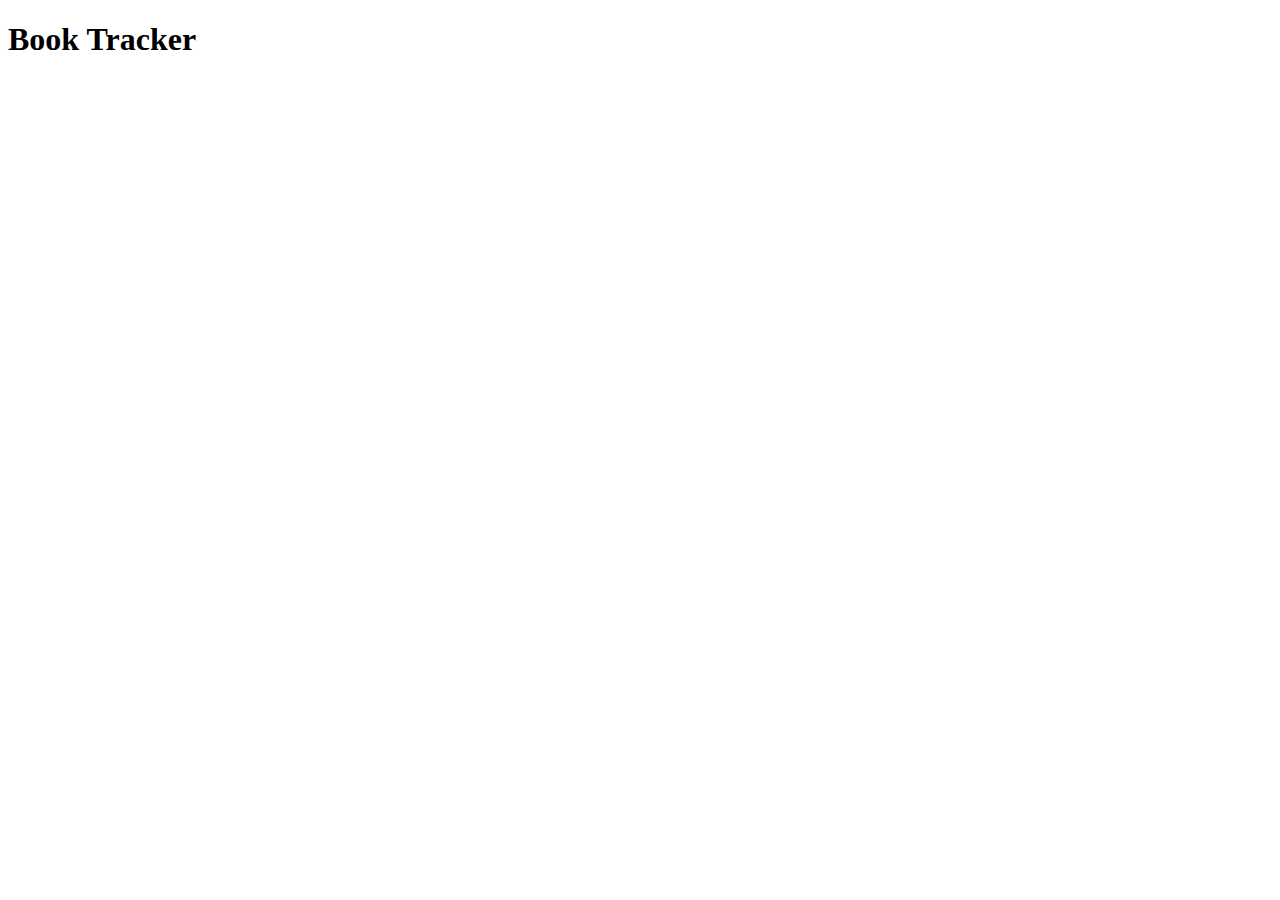
==== client/index.html @ c0938366 "DB" ====
<!DOCTYPE html>
<html lang="en">
<head>
    <meta charset="UTF-8">
    <meta name="viewport" content="width=device-width, initial-scale=1.0">
    <title>Book Tracker</title>
</head>
<body>
    <h1>Book Tracker</h1>
    <script type="module">
        import { getBooks, addBook, updateBook, deleteBook } from "/server/booksAPI.js";
        import { getUsers, addUser, authenticateUser } from "/server/usersAPI.js";

        console.log("📚 Testing Books API:");
        console.log("All Books:", getBooks());

        console.log("➕ Adding a new book...");
        addBook("New Book", "John Doe", "To Read", "A sample book", 2024);
        console.log("All Books after adding:", getBooks());

        console.log("📝 Updating book...");
        updateBook(1, { status: "Reading" });
        console.log("All Books after update:", getBooks());

        console.log("❌ Deleting book...");
        deleteBook(1);
        console.log("All Books after delete:", getBooks());

        console.log("👤 Testing Users API:");
        console.log("All Users:", getUsers());

        console.log("➕ Adding a new user...");
        addUser("newuser", "mypassword");
        console.log("All Users after adding:", getUsers());

        console.log("🔑 Authenticating user...");
        console.log(authenticateUser("newuser", "mypassword")); // אמור להחזיר את המשתמש
        console.log(authenticateUser("wronguser", "wrongpassword")); // אמור להחזיר null או שגיאה
    </script>
</body>
</html>
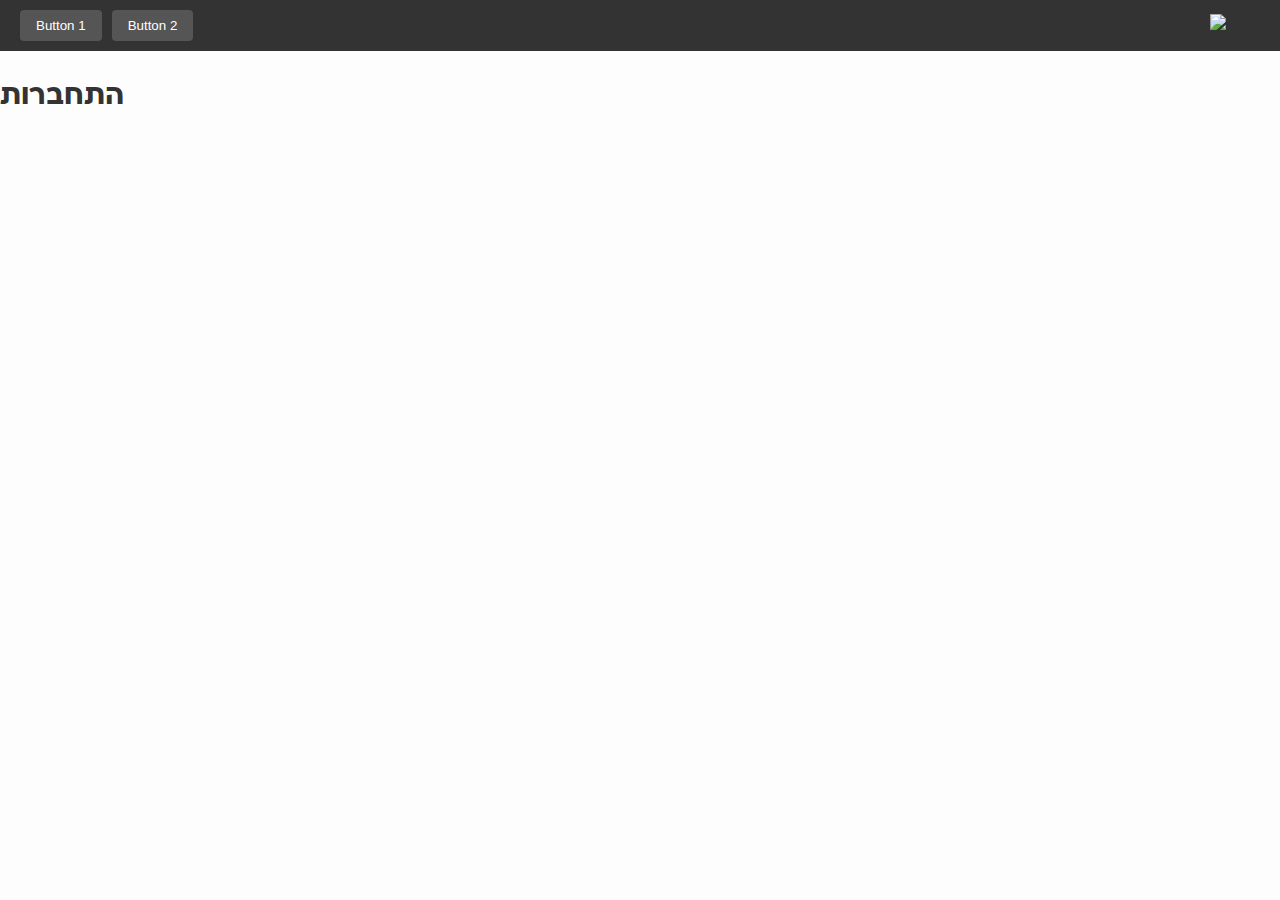
==== commit ecb99d30: "start the index" ====
--- a/client/index.html
+++ b/client/index.html
@@ -4,38 +4,28 @@
     <meta charset="UTF-8">
     <meta name="viewport" content="width=device-width, initial-scale=1.0">
     <title>Book Tracker</title>
+    <link rel="stylesheet" href="../CSS/index.css">
+    <link rel="stylesheet" href="../CSS/main.css">
 </head>
 <body>
-    <h1>Book Tracker</h1>
-    <script type="module">
-        import { getBooks, addBook, updateBook, deleteBook } from "/server/booksAPI.js";
-        import { getUsers, addUser, authenticateUser } from "/server/usersAPI.js";
+    
+    
+    <!-- Navigation Bar -->
+    <nav class="navbar">
+      <!-- Left side: Two buttons -->
+      <div class="left-buttons">
+        <button>Button 1</button>
+        <button>Button 2</button>
+      </div>
 
-        console.log("📚 Testing Books API:");
-        console.log("All Books:", getBooks());
+      <!-- Right side: Logo -->
+      <div class="logo">
+        <img src="logo.png" alt="Logo" />
+      </div>
+    </nav>
 
-        console.log("➕ Adding a new book...");
-        addBook("New Book", "John Doe", "To Read", "A sample book", 2024);
-        console.log("All Books after adding:", getBooks());
+    <h1>התחברות</h1>
+     
 
-        console.log("📝 Updating book...");
-        updateBook(1, { status: "Reading" });
-        console.log("All Books after update:", getBooks());
-
-        console.log("❌ Deleting book...");
-        deleteBook(1);
-        console.log("All Books after delete:", getBooks());
-
-        console.log("👤 Testing Users API:");
-        console.log("All Users:", getUsers());
-
-        console.log("➕ Adding a new user...");
-        addUser("newuser", "mypassword");
-        console.log("All Users after adding:", getUsers());
-
-        console.log("🔑 Authenticating user...");
-        console.log(authenticateUser("newuser", "mypassword")); // אמור להחזיר את המשתמש
-        console.log(authenticateUser("wronguser", "wrongpassword")); // אמור להחזיר null או שגיאה
-    </script>
 </body>
 </html>
--- a/CSS/index.css
+++ b/CSS/index.css
@@ -0,0 +1,46 @@
+
+
+body {
+    margin: 0;
+    background-color: #fdfdfd;
+    color: #333;
+    background-size: cover; /* Ensures the image covers the entire screen */
+    background-position: center; /* Centers the image */
+    background-repeat: no-repeat; /* Prevents the image from repeating */
+    font-family: 'Ploni', sans-serif;
+    font-weight: 300;
+}
+
+/* Navbar container */
+.navbar {
+    display: flex;
+    justify-content: space-between; /* Left and right sections */
+    align-items: center; /* Vertical alignment */
+    background-color: #333;
+    padding: 10px 20px;
+}
+  
+/* Left side: Buttons container */
+.left-buttons {
+    display: flex;
+    gap: 10px;
+}
+  
+/* Styling for the buttons */
+.left-buttons button {
+    padding: 8px 16px;
+    background-color: #555;
+    color: white;
+    border: none;
+    border-radius: 4px;
+    cursor: pointer;
+}
+  
+.left-buttons button:hover {
+    background-color: #777;
+}
+  
+/* Right side: Logo container */
+.logo img {
+    height: 40px; /* Adjust as needed */
+}--- a/CSS/main.css
+++ b/CSS/main.css
@@ -0,0 +1,34 @@
+/* Light Weight (300) */
+@font-face {
+    font-family: 'Ploni';
+    src: url('../FONTS/ploni-aaa-200-OFFICE.ttf') format('truetype');
+    font-weight: 200;
+}
+
+@font-face {
+    font-family: 'Ploni';
+    src: url('../FONTS/ploni-aaa-300-OFFICE.ttf') format('truetype');
+    font-weight: 300;
+}
+  
+/* Regular Weight (400) */
+@font-face {
+    font-family: 'Ploni';
+    src: url('../FONTS/ploni-aaa-400-OFFICE.ttf') format('truetype');
+    font-weight: 400;
+}
+  
+/* Medium Weight (500) */
+@font-face {
+    font-family: 'Ploni';
+    src: url('../FONTS/ploni-aaa-500-OFFICE.ttf') format('truetype');
+    font-weight: 500;
+}
+  
+/* Bold Weight (700) */
+@font-face {
+    font-family: 'Ploni';
+    src: url('../FONTS/ploni-aaa-700-OFFICE.ttf') format('truetype');
+    font-weight: 700;
+}
+  
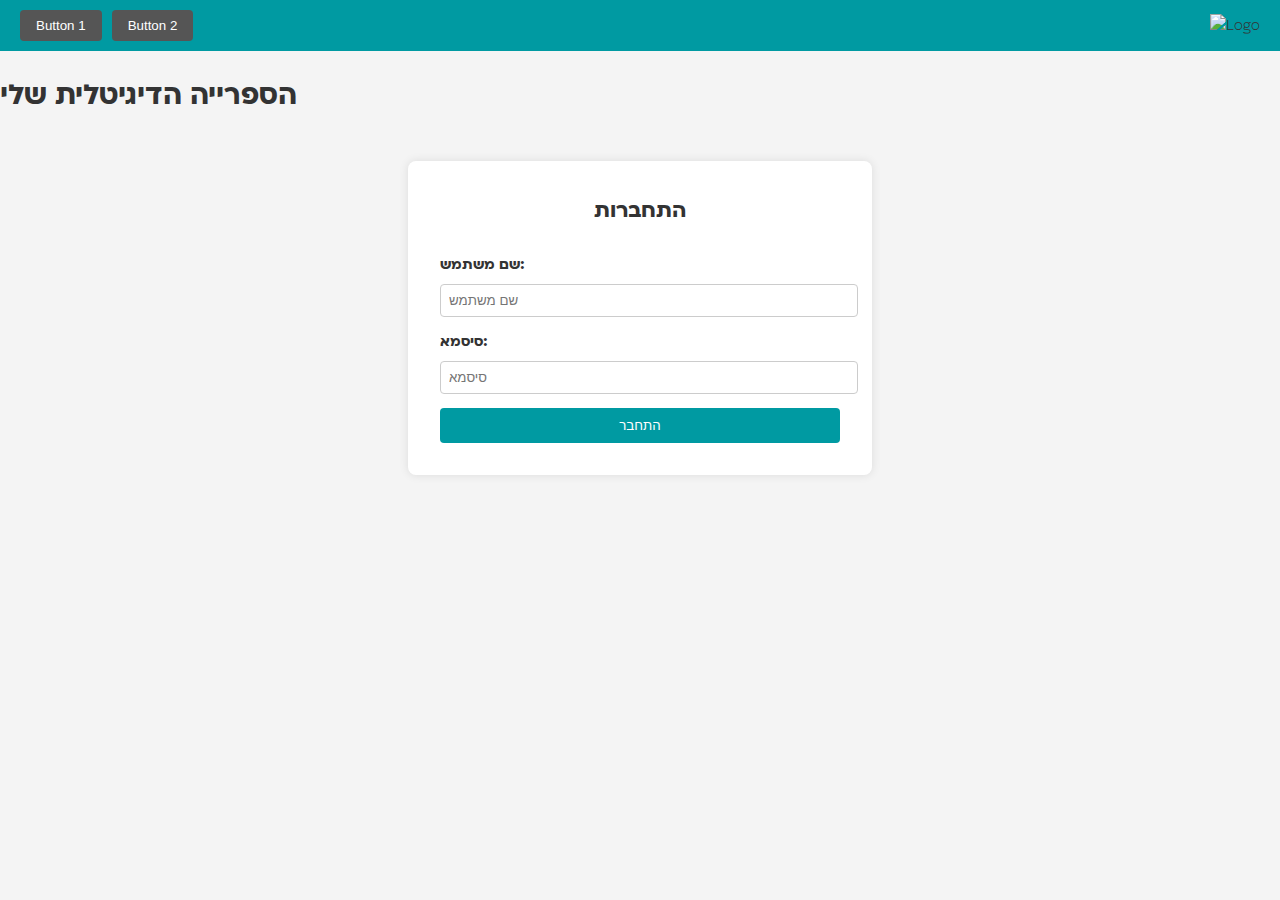
==== commit 8fe65477: "another cahnges" ====
--- a/client/index.html
+++ b/client/index.html
@@ -8,8 +8,7 @@
     <link rel="stylesheet" href="../CSS/main.css">
 </head>
 <body>
-    
-    
+
     <!-- Navigation Bar -->
     <nav class="navbar">
       <!-- Left side: Two buttons -->
@@ -17,15 +16,27 @@
         <button>Button 1</button>
         <button>Button 2</button>
       </div>
-
       <!-- Right side: Logo -->
       <div class="logo">
         <img src="logo.png" alt="Logo" />
       </div>
     </nav>
 
-    <h1>התחברות</h1>
-     
-
-</body>
-</html>
+    <h1>הספרייה הדיגיטלית שלי</h1>
+  
+    <!-- Login Section -->
+    <section class="login-section">
+      <form class="login-form">
+        <h2>התחברות</h2>
+        <label for="username">שם משתמש:</label>
+        <input type="text" id="username" name="username" placeholder="שם משתמש" required>
+        
+        <label for="password">סיסמא:</label>
+        <input type="password" id="password" name="password" placeholder="סיסמא" required>
+        
+        <button type="submit">התחבר</button>
+      </form>
+    </section>
+  
+  </body>
+  </html>
--- a/CSS/index.css
+++ b/CSS/index.css
@@ -2,13 +2,16 @@
 
 body {
     margin: 0;
-    background-color: #fdfdfd;
+    background-color: #f4f4f4;
     color: #333;
     background-size: cover; /* Ensures the image covers the entire screen */
     background-position: center; /* Centers the image */
     background-repeat: no-repeat; /* Prevents the image from repeating */
     font-family: 'Ploni', sans-serif;
     font-weight: 300;
+    justify-content: center;
+    align-items: center;
+    
 }
 
 /* Navbar container */
@@ -16,7 +19,7 @@
     display: flex;
     justify-content: space-between; /* Left and right sections */
     align-items: center; /* Vertical alignment */
-    background-color: #333;
+    background-color: #009aa2;
     padding: 10px 20px;
 }
   
@@ -43,4 +46,60 @@
 /* Right side: Logo container */
 .logo img {
     height: 40px; /* Adjust as needed */
+}
+
+h1{
+    display: flex;
+}
+
+/* Login Section Styling */
+.login-section {
+    display: flex;
+    justify-content: center;
+    align-items: center;
+    padding: 20px;
+}
+  
+  /* Login Form Styling */
+.login-form {
+    background-color: #fff;
+    padding: 2em;
+    border-radius: 8px;
+    box-shadow: 0 0 10px rgba(0, 0, 0, 0.1);
+    width: 100%;
+    max-width: 400px;
+}
+  
+.login-form h2 {
+    margin-top: 0;
+    margin-bottom: 1em;
+    text-align: center;
+}
+
+.login-form label {
+    display: block;
+    margin-bottom: 0.5em;
+    font-weight: bold;
+}
+
+.login-form input {
+    width: 100%;
+    padding: 8px;
+    margin-bottom: 1em;
+    border: 1px solid #ccc;
+    border-radius: 4px;
+}
+  
+.login-form button {
+    width: 100%;
+    padding: 10px;
+    background-color: #009aa2;
+    color: #fff;
+    border: none;
+    border-radius: 4px;
+    cursor: pointer;
+}
+  
+.login-form button:hover {
+    background-color: #009aa2;
 }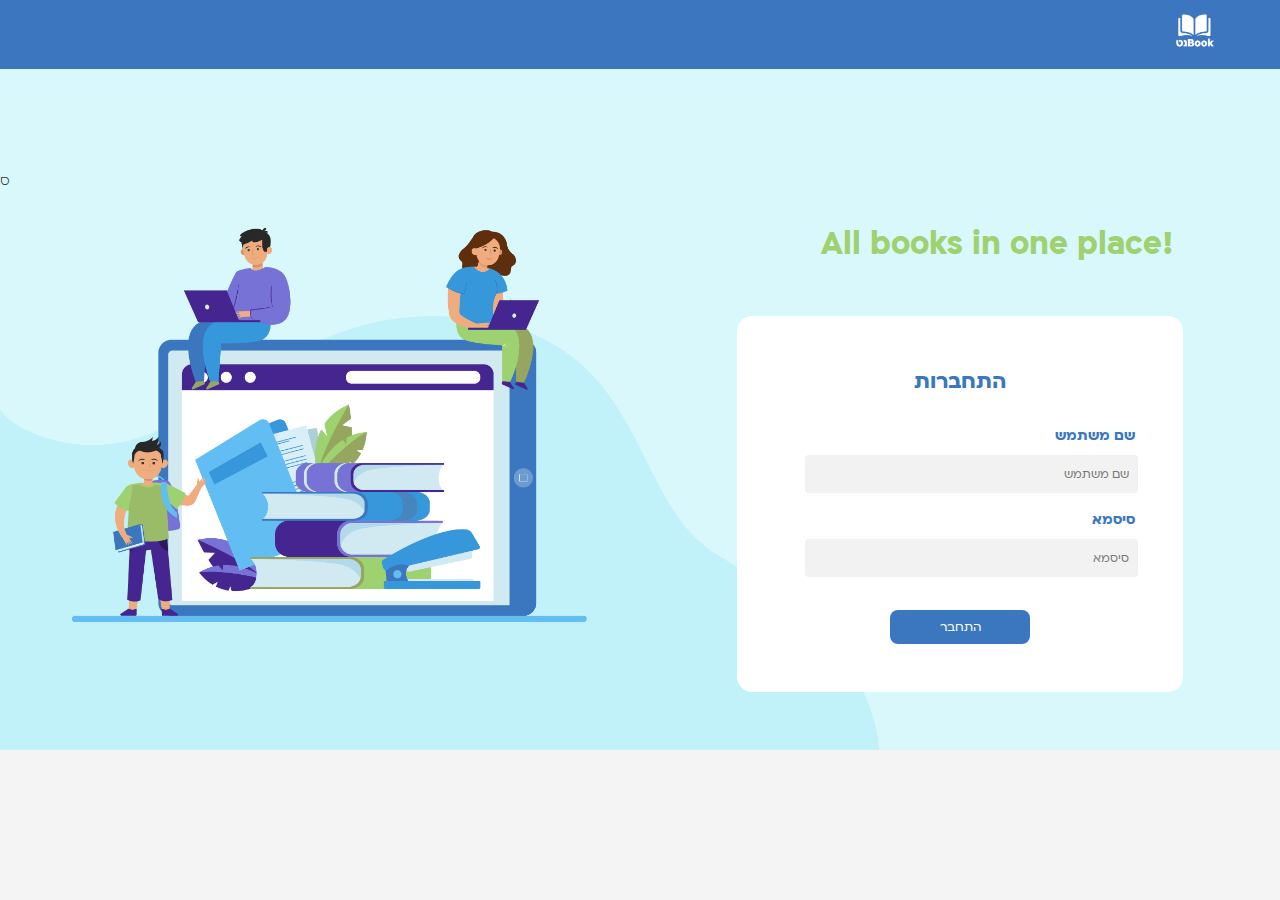
==== commit f60445a7: "chnages in the first page" ====
--- a/client/index.html
+++ b/client/index.html
@@ -13,25 +13,24 @@
     <nav class="navbar">
       <!-- Left side: Two buttons -->
       <div class="left-buttons">
-        <button>Button 1</button>
-        <button>Button 2</button>
+       
       </div>
       <!-- Right side: Logo -->
       <div class="logo">
-        <img src="logo.png" alt="Logo" />
+        <img src="../MEDIA/booklogo2.png" alt="Logo" />
       </div>
     </nav>
 
-    <h1>הספרייה הדיגיטלית שלי</h1>
+    ס<h1>All books in one place!</h1>
   
     <!-- Login Section -->
     <section class="login-section">
       <form class="login-form">
         <h2>התחברות</h2>
-        <label for="username">שם משתמש:</label>
+        <label for="username">שם משתמש</label>
         <input type="text" id="username" name="username" placeholder="שם משתמש" required>
         
-        <label for="password">סיסמא:</label>
+        <label for="password">סיסמא</label>
         <input type="password" id="password" name="password" placeholder="סיסמא" required>
         
         <button type="submit">התחבר</button>
--- a/CSS/index.css
+++ b/CSS/index.css
@@ -4,9 +4,10 @@
     margin: 0;
     background-color: #f4f4f4;
     color: #333;
+    background-image: url('../MEDIA/back3.png'); /* Path to your background image */
+    background-repeat: no-repeat; /* Prevents the image from repeating */
     background-size: cover; /* Ensures the image covers the entire screen */
     background-position: center; /* Centers the image */
-    background-repeat: no-repeat; /* Prevents the image from repeating */
     font-family: 'Ploni', sans-serif;
     font-weight: 300;
     justify-content: center;
@@ -19,8 +20,9 @@
     display: flex;
     justify-content: space-between; /* Left and right sections */
     align-items: center; /* Vertical alignment */
-    background-color: #009aa2;
-    padding: 10px 20px;
+    background-color: #3b76be;
+    padding: 2px 50px 0px 0px;
+    margin-bottom: 100px;
 }
   
 /* Left side: Buttons container */
@@ -31,7 +33,7 @@
   
 /* Styling for the buttons */
 .left-buttons button {
-    padding: 8px 16px;
+    padding: 8px 8px;
     background-color: #555;
     color: white;
     border: none;
@@ -45,32 +47,40 @@
   
 /* Right side: Logo container */
 .logo img {
-    height: 40px; /* Adjust as needed */
+    height: 60px; /* Adjust as needed */
 }
 
 h1{
-    display: flex;
+    padding: 2px;
+    margin-left: 64%;
+    color: #9ED16F;
+    font-size: 36px;
 }
+
 
 /* Login Section Styling */
 .login-section {
     display: flex;
     justify-content: center;
-    align-items: center;
+    margin-left: 50%;
     padding: 20px;
 }
   
   /* Login Form Styling */
 .login-form {
     background-color: #fff;
-    padding: 2em;
-    border-radius: 8px;
-    box-shadow: 0 0 10px rgba(0, 0, 0, 0.1);
+    padding: 3em;
+    border-radius: 15px;
     width: 100%;
-    max-width: 400px;
+    max-width: 350px;
+    max-height: 650px;
+    align-items: center;
+    justify-content: center;
+    
 }
   
 .login-form h2 {
+    color: #3B77BE;
     margin-top: 0;
     margin-bottom: 1em;
     text-align: center;
@@ -80,26 +90,39 @@
     display: block;
     margin-bottom: 0.5em;
     font-weight: bold;
+    text-align: right;
+    color: #3B77BE;
+    
 }
 
 .login-form input {
-    width: 100%;
+    width: 90%;
     padding: 8px;
-    margin-bottom: 1em;
-    border: 1px solid #ccc;
+    border: 1px solid #f0f0f0e2;
+    background-color: #f0f0f0e2;;
     border-radius: 4px;
+    margin-bottom: 15px;
+    margin-left: 20px;
+    font-family: 'Ploni', sans-serif;
+    text-align: right;
 }
   
 .login-form button {
-    width: 100%;
-    padding: 10px;
-    background-color: #009aa2;
+    width: 40%;
+    padding: 7px;
+    background-color: #3B77BE;
     color: #fff;
     border: none;
-    border-radius: 4px;
+    border-radius: 8px;
     cursor: pointer;
+    display: block;  /* Make it a block element */
+    margin: 0 auto;  /* Center horizontally */
+    font-family: 'Ploni', sans-serif;
+    font-size: 14px;
+    margin-top: 18px;
+   
 }
   
 .login-form button:hover {
-    background-color: #009aa2;
+    background-color: #9ED16F;
 }